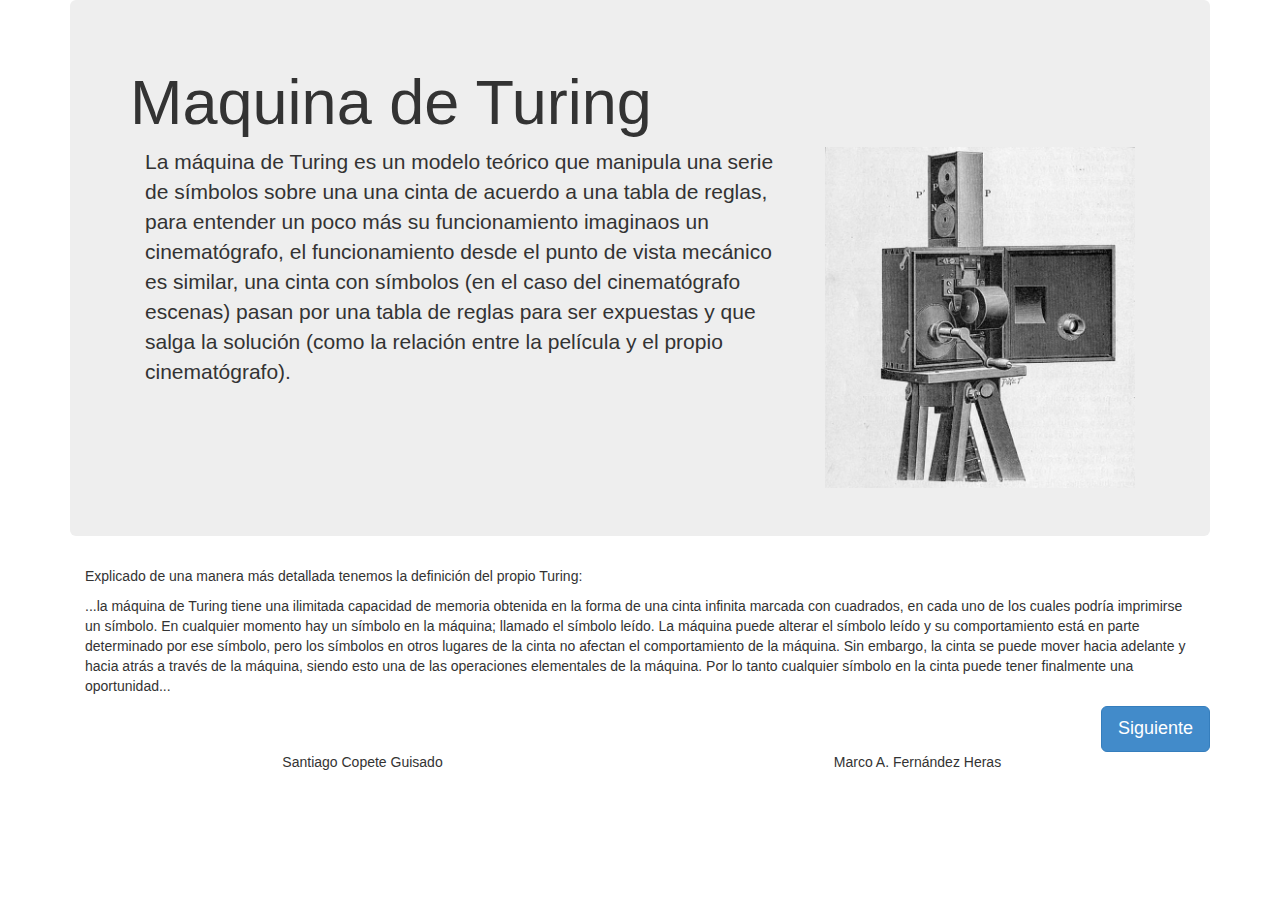
==== index.html @ 4e16c423 "init" ====
<!DOCTYPE html>
<html lang="en">
<head>
	<meta charset="UTF-8">
	<title>Introducción - Maquina de Turing</title>
	<link rel="stylesheet" href="css/bootstrap.css">
</head>
<body>
	<div class="container">
		<div class="jumbotron" style="overflow: auto">
		  	<h1>Maquina de Turing</h1>
		  	<div class="col-lg-8">
		  		<p>La máquina de Turing es un modelo teórico que manipula una serie de símbolos sobre una una cinta de acuerdo a una tabla de reglas, para entender un poco más su funcionamiento imaginaos un cinematógrafo, el funcionamiento desde el punto de vista mecánico es similar, una cinta con símbolos (en el caso del cinematógrafo escenas) pasan por una tabla de reglas para ser expuestas y que salga la solución (como la relación entre la película y el propio cinematógrafo). 
				</p>
		  	</div>		
		  	<div class="col-lg-4">
		  		<img src="img/turing.png" alt="Cinematón" class="img-responsive">
		  	</div>  	  
		</div>
		<div class="col-lg-12"><p>Explicado de una manera más detallada tenemos la definición del propio Turing:</p>
			<p>...la máquina de Turing tiene una ilimitada capacidad de memoria obtenida en la forma de una cinta infinita marcada con cuadrados, en cada uno de los cuales podría imprimirse un símbolo. En cualquier momento hay un símbolo en la máquina; llamado el símbolo leído. La máquina puede alterar el símbolo leído y su comportamiento está en parte determinado por ese símbolo, pero los símbolos en otros lugares de la cinta no afectan el comportamiento de la máquina. Sin embargo, la cinta se puede mover hacia adelante y hacia atrás a través de la máquina, siendo esto una de las operaciones elementales de la máquina. Por lo tanto cualquier símbolo en la cinta puede tener finalmente una oportunidad...</p></div>
		<p><a class="btn btn-primary btn-lg pull-right" role="button">Siguiente</a></p>
		<footer class="col-xs-12 col-sm-12 col-md-12 col-lg-12">
			<div class="col-xs-6 col-sm-6 col-md-6 col-lg-6">
				<p class="text-center">Santiago Copete Guisado</p>
			</div>
			<div class="col-xs-6 col-sm-6 col-md-6 col-lg-6">
				<p class="text-center">Marco A. Fernández Heras</p>
			</div>
		</footer>
	</div>
</body>
</html>
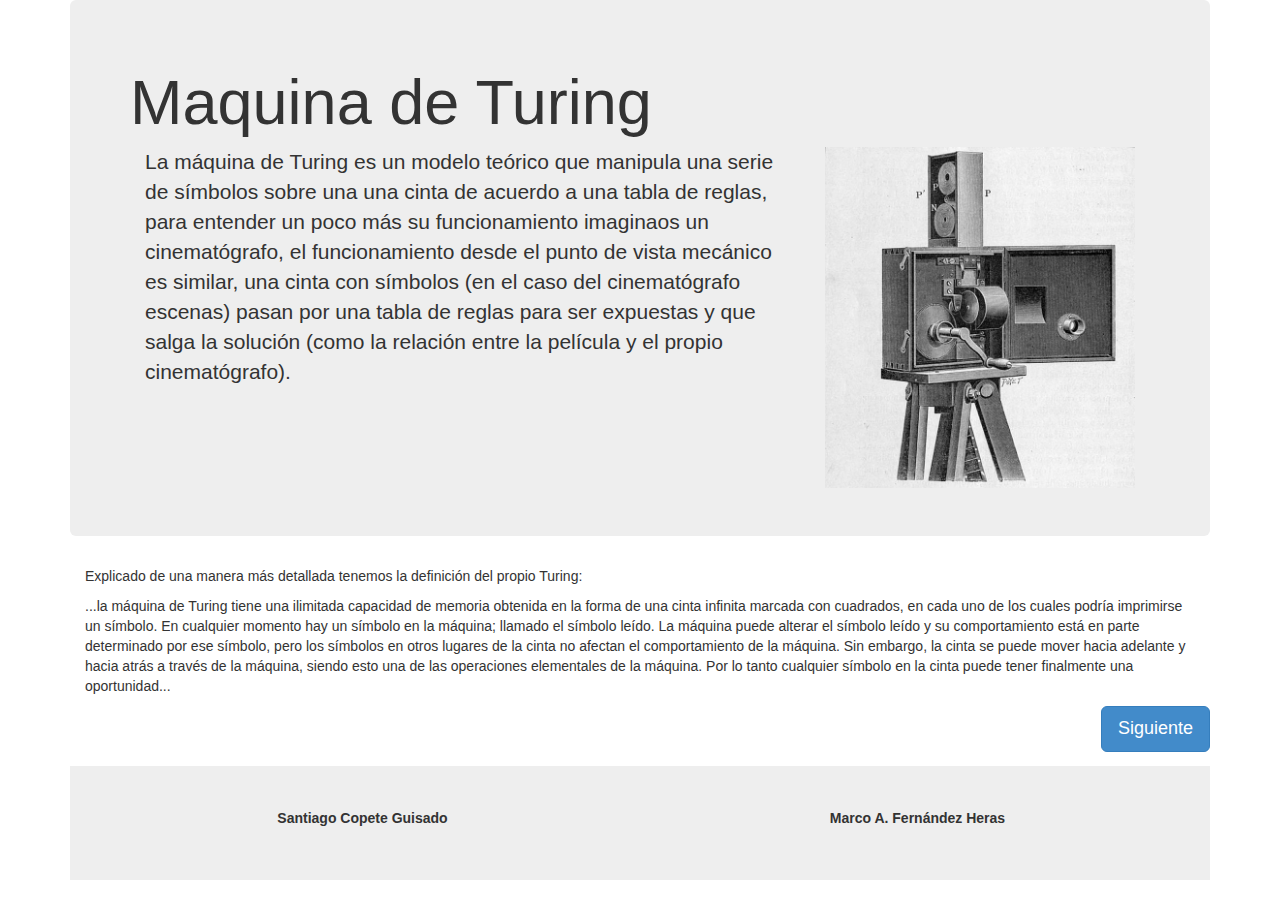
==== commit d3de069b: "Style.css" ====
--- a/index.html
+++ b/index.html
@@ -4,6 +4,7 @@
 	<meta charset="UTF-8">
 	<title>Introducción - Maquina de Turing</title>
 	<link rel="stylesheet" href="css/bootstrap.css">
+	<link rel="stylesheet" href="css/style.css">
 </head>
 <body>
 	<div class="container">
@@ -22,10 +23,10 @@
 		<p><a class="btn btn-primary btn-lg pull-right" role="button">Siguiente</a></p>
 		<footer class="col-xs-12 col-sm-12 col-md-12 col-lg-12">
 			<div class="col-xs-6 col-sm-6 col-md-6 col-lg-6">
-				<p class="text-center">Santiago Copete Guisado</p>
+				<p class="text-center"><b>Santiago Copete Guisado</b></p>
 			</div>
 			<div class="col-xs-6 col-sm-6 col-md-6 col-lg-6">
-				<p class="text-center">Marco A. Fernández Heras</p>
+				<p class="text-center"><b>Marco A. Fernández Heras</b></p>
 			</div>
 		</footer>
 	</div>
--- a/css/style.css
+++ b/css/style.css
@@ -0,0 +1,5 @@
+footer{
+  background-color: #EEE;
+  padding: 3em;
+  margin-top: 1em;
+}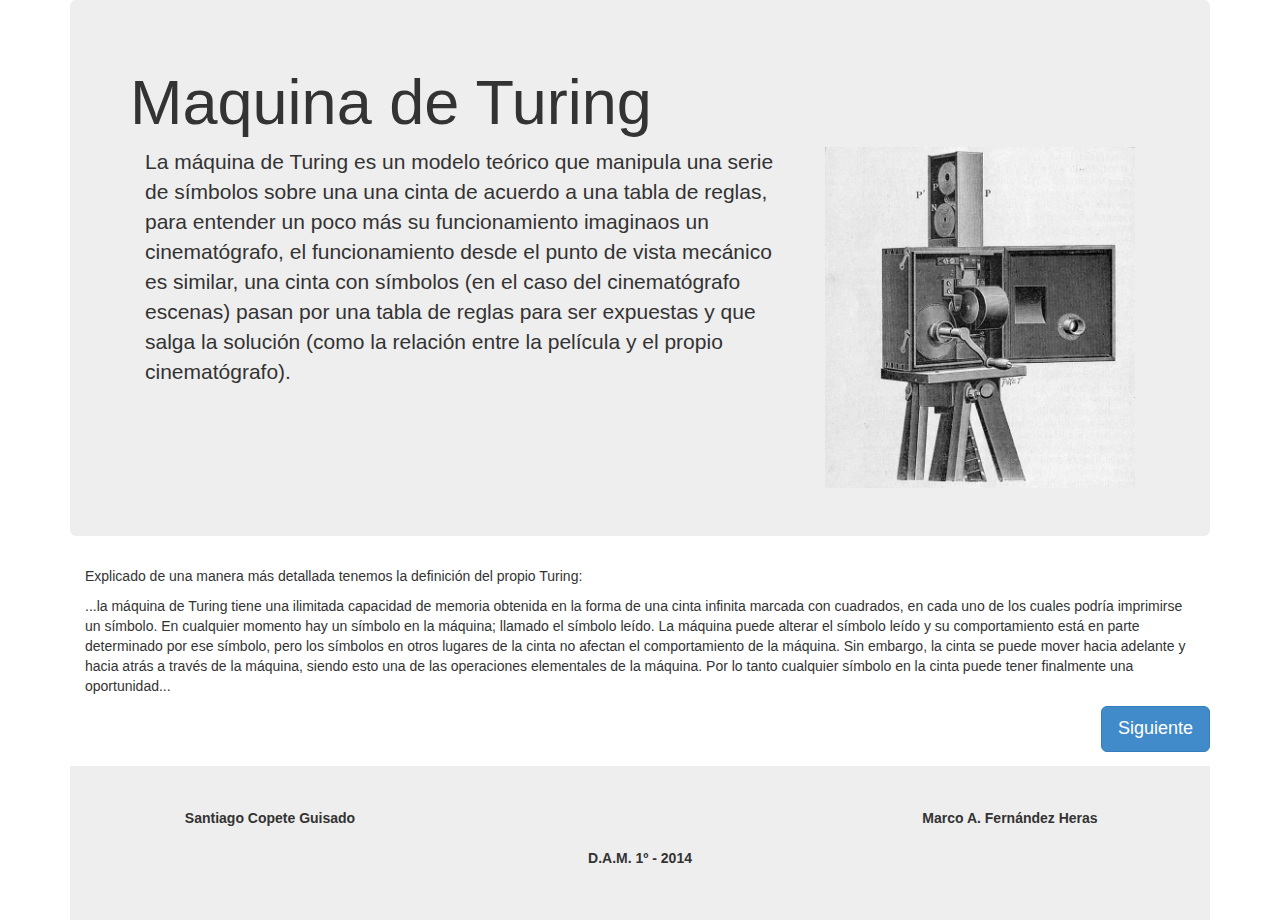
==== commit 8d184fe0: "Alan turing" ====
--- a/index.html
+++ b/index.html
@@ -20,12 +20,15 @@
 		</div>
 		<div class="col-lg-12"><p>Explicado de una manera más detallada tenemos la definición del propio Turing:</p>
 			<p>...la máquina de Turing tiene una ilimitada capacidad de memoria obtenida en la forma de una cinta infinita marcada con cuadrados, en cada uno de los cuales podría imprimirse un símbolo. En cualquier momento hay un símbolo en la máquina; llamado el símbolo leído. La máquina puede alterar el símbolo leído y su comportamiento está en parte determinado por ese símbolo, pero los símbolos en otros lugares de la cinta no afectan el comportamiento de la máquina. Sin embargo, la cinta se puede mover hacia adelante y hacia atrás a través de la máquina, siendo esto una de las operaciones elementales de la máquina. Por lo tanto cualquier símbolo en la cinta puede tener finalmente una oportunidad...</p></div>
-		<p><a class="btn btn-primary btn-lg pull-right" role="button">Siguiente</a></p>
+		<p><a class="btn btn-primary btn-lg pull-right" role="button" href="turing.html">Siguiente</a></p>
 		<footer class="col-xs-12 col-sm-12 col-md-12 col-lg-12">
-			<div class="col-xs-6 col-sm-6 col-md-6 col-lg-6">
+			<div class="col-xs-4 col-sm-4 col-md-4 col-lg-4">
 				<p class="text-center"><b>Santiago Copete Guisado</b></p>
 			</div>
-			<div class="col-xs-6 col-sm-6 col-md-6 col-lg-6">
+			<div class="col-xs-4 col-sm-4 col-md-4 col-lg-4" style="margin-top: 40px;">
+				<p class="text-center"><b>D.A.M. 1º - 2014</b></p>
+			</div>
+			<div class="col-xs-4 col-sm-4 col-md-4 col-lg-4">
 				<p class="text-center"><b>Marco A. Fernández Heras</b></p>
 			</div>
 		</footer>
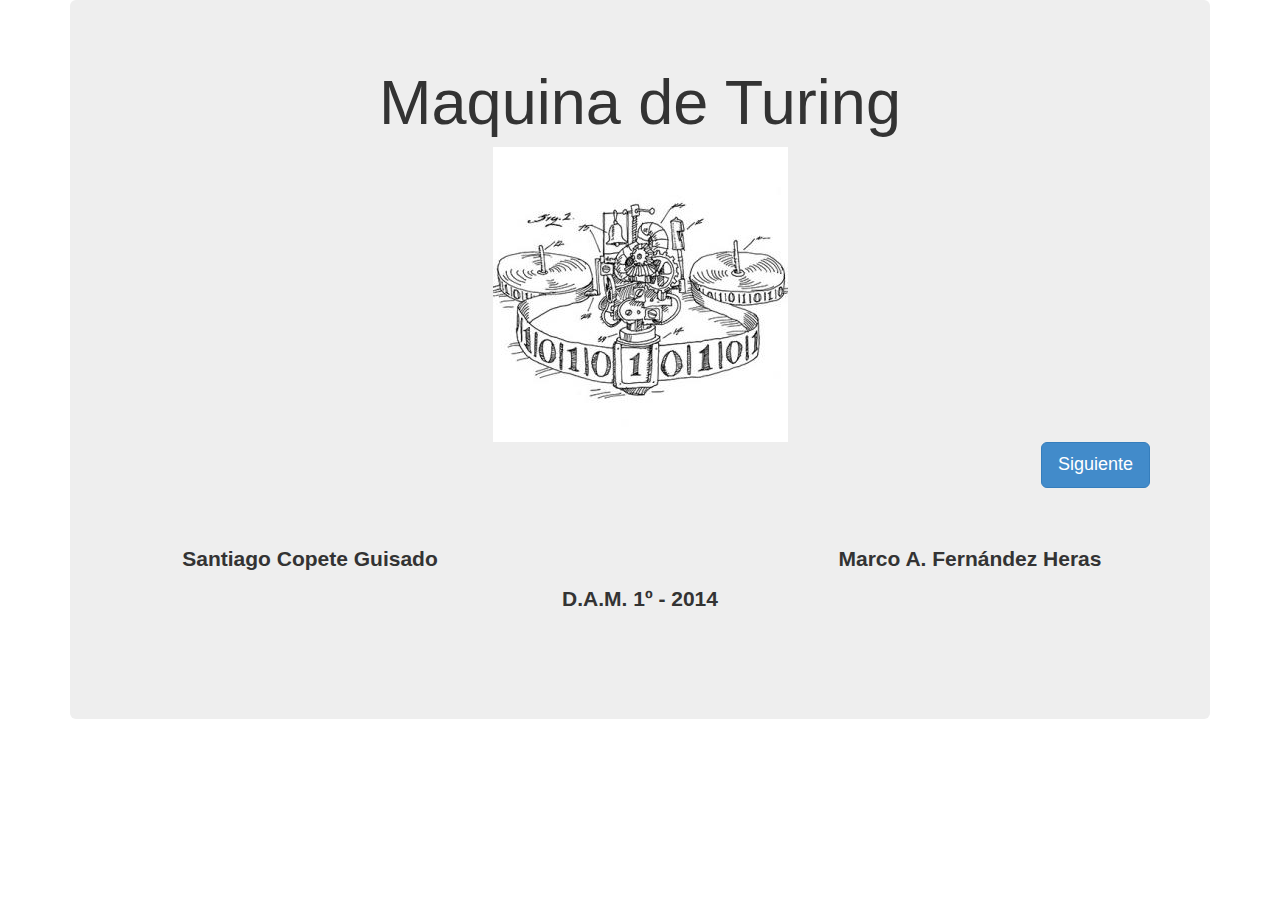
==== commit 03ad6f30: "Intro" ====
--- a/index.html
+++ b/index.html
@@ -9,17 +9,8 @@
 <body>
 	<div class="container">
 		<div class="jumbotron" style="overflow: auto">
-		  	<h1>Maquina de Turing</h1>
-		  	<div class="col-lg-8">
-		  		<p>La máquina de Turing es un modelo teórico que manipula una serie de símbolos sobre una una cinta de acuerdo a una tabla de reglas, para entender un poco más su funcionamiento imaginaos un cinematógrafo, el funcionamiento desde el punto de vista mecánico es similar, una cinta con símbolos (en el caso del cinematógrafo escenas) pasan por una tabla de reglas para ser expuestas y que salga la solución (como la relación entre la película y el propio cinematógrafo). 
-				</p>
-		  	</div>		
-		  	<div class="col-lg-4">
-		  		<img src="img/turing.png" alt="Cinematón" class="img-responsive">
-		  	</div>  	  
-		</div>
-		<div class="col-lg-12"><p>Explicado de una manera más detallada tenemos la definición del propio Turing:</p>
-			<p>...la máquina de Turing tiene una ilimitada capacidad de memoria obtenida en la forma de una cinta infinita marcada con cuadrados, en cada uno de los cuales podría imprimirse un símbolo. En cualquier momento hay un símbolo en la máquina; llamado el símbolo leído. La máquina puede alterar el símbolo leído y su comportamiento está en parte determinado por ese símbolo, pero los símbolos en otros lugares de la cinta no afectan el comportamiento de la máquina. Sin embargo, la cinta se puede mover hacia adelante y hacia atrás a través de la máquina, siendo esto una de las operaciones elementales de la máquina. Por lo tanto cualquier símbolo en la cinta puede tener finalmente una oportunidad...</p></div>
+		  	<h1 class="text-center">Maquina de Turing</h1>
+		  	<img class="center-block" src="img/maquina.jpg" alt="Maquina">
 		<p><a class="btn btn-primary btn-lg pull-right" role="button" href="turing.html">Siguiente</a></p>
 		<footer class="col-xs-12 col-sm-12 col-md-12 col-lg-12">
 			<div class="col-xs-4 col-sm-4 col-md-4 col-lg-4">
--- a/css/style.css
+++ b/css/style.css
@@ -1,5 +1,5 @@
-footer{
-  background-color: #EEE;
-  padding: 3em;
-  margin-top: 1em;
+footer{
+  background-color: #EEE;
+  padding: 3em;
+  margin-top: 1em;
 }